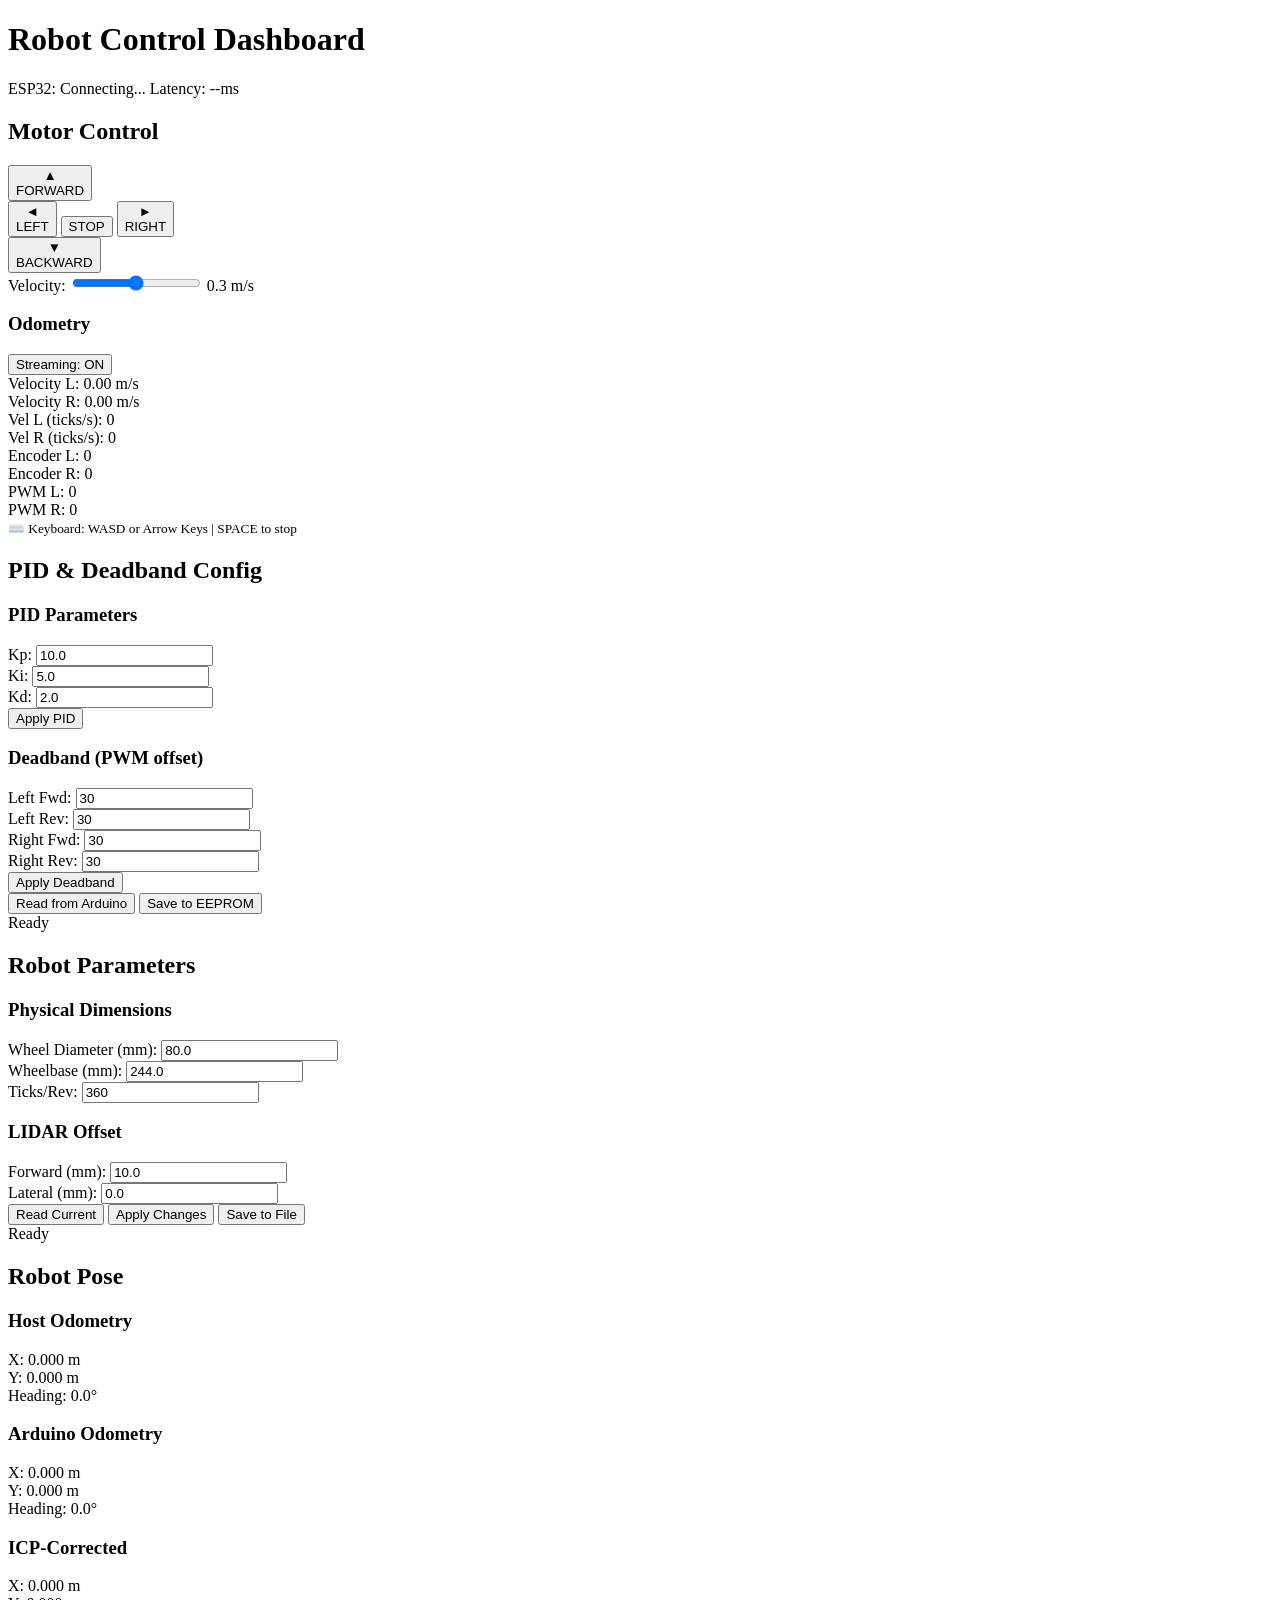
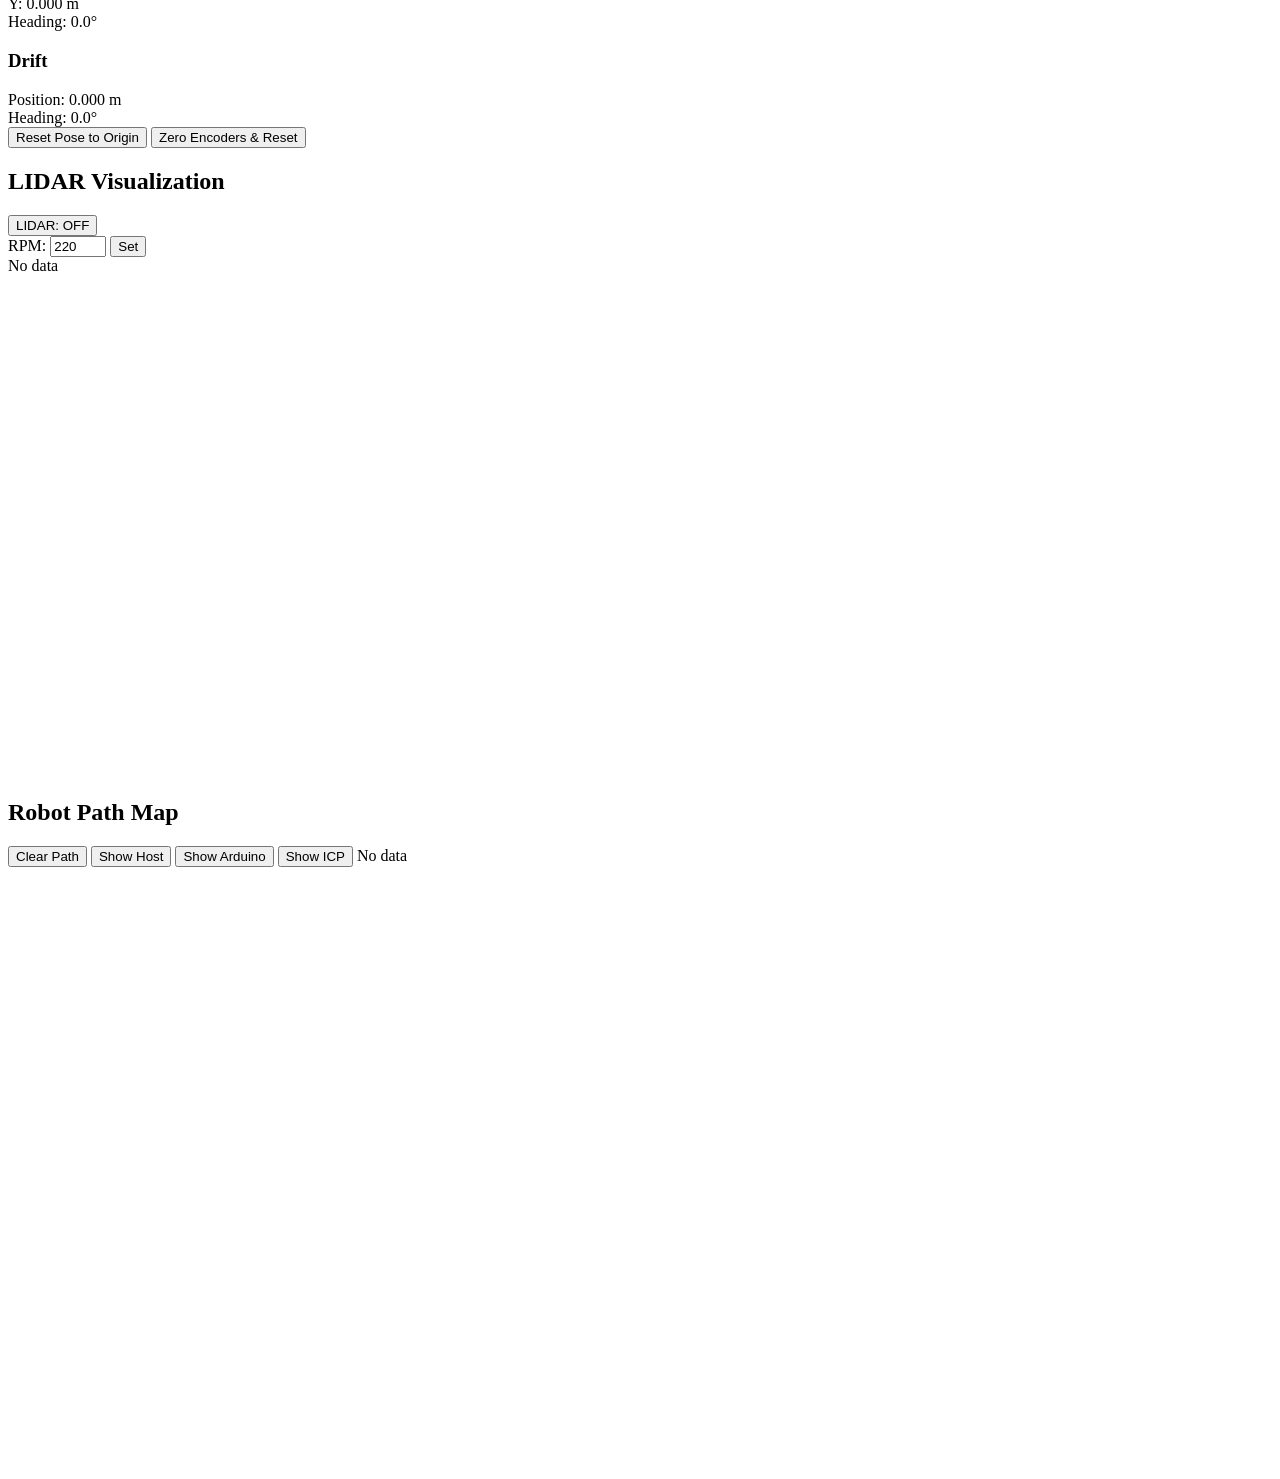
==== robot-ui/static/index.html @ 20941f1e "WIP: Encoder calibration and odometry fixes - Updated wheel diameter to 82.5mm (measured) - Updated " ====
<!DOCTYPE html>
<html lang="en">
<head>
    <meta charset="UTF-8">
    <meta name="viewport" content="width=device-width, initial-scale=1.0">
    <title>Robot Control Dashboard</title>
    <link rel="stylesheet" href="/css/style.css">
    <script src="https://cdn.socket.io/4.5.4/socket.io.min.js"></script>
</head>
<body>
    <!-- Status Bar -->
    <header class="status-bar">
        <h1>Robot Control Dashboard</h1>
        <div class="status-info">
            <span id="esp32-status" class="status-offline">ESP32: Connecting...</span>
            <span id="latency">Latency: --ms</span>
        </div>
    </header>

    <!-- Main Content -->
    <main class="dashboard">
        <!-- Motor Control Panel -->
        <section class="panel control-panel">
            <h2>Motor Control</h2>

            <!-- Directional Controls -->
            <div class="direction-controls">
                <button class="btn-direction btn-forward" data-direction="forward" title="W or ↑">
                    ▲<br><span>FORWARD</span>
                </button>
                <div class="btn-row">
                    <button class="btn-direction btn-left" data-direction="left" title="A or ←">
                        ◄<br><span>LEFT</span>
                    </button>
                    <button class="btn-stop" id="btn-stop" title="SPACE">
                        STOP
                    </button>
                    <button class="btn-direction btn-right" data-direction="right" title="D or →">
                        ►<br><span>RIGHT</span>
                    </button>
                </div>
                <button class="btn-direction btn-backward" data-direction="backward" title="S or ↓">
                    ▼<br><span>BACKWARD</span>
                </button>
            </div>

            <!-- Velocity Slider -->
            <div class="control-group">
                <label for="velocity-slider">Velocity:</label>
                <input type="range" id="velocity-slider" min="0.1" max="0.5" step="0.05" value="0.3">
                <span id="velocity-value" class="value-display">0.3 m/s</span>
            </div>

            <!-- Odometry Display -->
            <div class="odometry-display">
                <div class="odom-header">
                    <h3>Odometry</h3>
                    <button id="btn-toggle-stream" class="btn-stream" title="Toggle odometry streaming">
                        Streaming: ON
                    </button>
                </div>
                <div class="odom-grid">
                    <div class="odom-item">
                        <span class="label">Velocity L:</span>
                        <span id="vel-left" class="value">0.00 m/s</span>
                    </div>
                    <div class="odom-item">
                        <span class="label">Velocity R:</span>
                        <span id="vel-right" class="value">0.00 m/s</span>
                    </div>
                    <div class="odom-item">
                        <span class="label">Vel L (ticks/s):</span>
                        <span id="vel-left-ticks" class="value">0</span>
                    </div>
                    <div class="odom-item">
                        <span class="label">Vel R (ticks/s):</span>
                        <span id="vel-right-ticks" class="value">0</span>
                    </div>
                    <div class="odom-item">
                        <span class="label">Encoder L:</span>
                        <span id="enc-left" class="value">0</span>
                    </div>
                    <div class="odom-item">
                        <span class="label">Encoder R:</span>
                        <span id="enc-right" class="value">0</span>
                    </div>
                    <div class="odom-item">
                        <span class="label">PWM L:</span>
                        <span id="pwm-left" class="value">0</span>
                    </div>
                    <div class="odom-item">
                        <span class="label">PWM R:</span>
                        <span id="pwm-right" class="value">0</span>
                    </div>
                </div>
            </div>

            <!-- Keyboard Hint -->
            <div class="keyboard-hint">
                <small>⌨️ Keyboard: WASD or Arrow Keys | SPACE to stop</small>
            </div>
        </section>

        <!-- PID & Deadband Configuration Panel -->
        <section class="panel config-panel">
            <h2>PID & Deadband Config</h2>

            <div class="config-section">
                <h3>PID Parameters</h3>
                <div class="config-grid">
                    <div class="config-item">
                        <label for="pid-kp">Kp:</label>
                        <input type="number" id="pid-kp" step="0.1" value="10.0">
                    </div>
                    <div class="config-item">
                        <label for="pid-ki">Ki:</label>
                        <input type="number" id="pid-ki" step="0.1" value="5.0">
                    </div>
                    <div class="config-item">
                        <label for="pid-kd">Kd:</label>
                        <input type="number" id="pid-kd" step="0.1" value="2.0">
                    </div>
                </div>
                <button id="btn-apply-pid" class="btn-config">Apply PID</button>
            </div>

            <div class="config-section">
                <h3>Deadband (PWM offset)</h3>
                <div class="config-grid">
                    <div class="config-item">
                        <label for="db-left-fwd">Left Fwd:</label>
                        <input type="number" id="db-left-fwd" step="1" value="30">
                    </div>
                    <div class="config-item">
                        <label for="db-left-rev">Left Rev:</label>
                        <input type="number" id="db-left-rev" step="1" value="30">
                    </div>
                    <div class="config-item">
                        <label for="db-right-fwd">Right Fwd:</label>
                        <input type="number" id="db-right-fwd" step="1" value="30">
                    </div>
                    <div class="config-item">
                        <label for="db-right-rev">Right Rev:</label>
                        <input type="number" id="db-right-rev" step="1" value="30">
                    </div>
                </div>
                <button id="btn-apply-deadband" class="btn-config">Apply Deadband</button>
            </div>

            <div class="config-actions">
                <button id="btn-read-config" class="btn-primary">Read from Arduino</button>
                <button id="btn-save-config" class="btn-save">Save to EEPROM</button>
            </div>

            <div id="config-status" class="config-status">Ready</div>
        </section>

        <!-- Robot Parameters Panel -->
        <section class="panel robot-params-panel">
            <h2>Robot Parameters</h2>

            <div class="config-section">
                <h3>Physical Dimensions</h3>
                <div class="config-grid">
                    <div class="config-item">
                        <label for="param-wheel-dia">Wheel Diameter (mm):</label>
                        <input type="number" id="param-wheel-dia" step="0.1" value="80.0">
                    </div>
                    <div class="config-item">
                        <label for="param-wheelbase">Wheelbase (mm):</label>
                        <input type="number" id="param-wheelbase" step="0.1" value="244.0">
                    </div>
                    <div class="config-item">
                        <label for="param-ticks-per-rev">Ticks/Rev:</label>
                        <input type="number" id="param-ticks-per-rev" step="1" value="360">
                    </div>
                </div>
            </div>

            <div class="config-section">
                <h3>LIDAR Offset</h3>
                <div class="config-grid">
                    <div class="config-item">
                        <label for="param-lidar-x">Forward (mm):</label>
                        <input type="number" id="param-lidar-x" step="0.1" value="10.0">
                    </div>
                    <div class="config-item">
                        <label for="param-lidar-y">Lateral (mm):</label>
                        <input type="number" id="param-lidar-y" step="0.1" value="0.0">
                    </div>
                </div>
            </div>

            <div class="config-actions">
                <button id="btn-get-robot-params" class="btn-primary">Read Current</button>
                <button id="btn-apply-robot-params" class="btn-config">Apply Changes</button>
                <button id="btn-save-robot-params" class="btn-save">Save to File</button>
            </div>

            <div id="robot-params-status" class="config-status">Ready</div>
        </section>

        <!-- Robot Pose Display Panel -->
        <section class="panel pose-panel">
            <h2>Robot Pose</h2>

            <div class="pose-display">
                <div class="pose-section">
                    <h3 class="pose-label-dead-reckoning">Host Odometry</h3>
                    <div class="pose-grid">
                        <div class="pose-item">
                            <span class="label">X:</span>
                            <span id="pose-dr-x" class="value pose-value-dead-reckoning">0.000 m</span>
                        </div>
                        <div class="pose-item">
                            <span class="label">Y:</span>
                            <span id="pose-dr-y" class="value pose-value-dead-reckoning">0.000 m</span>
                        </div>
                        <div class="pose-item">
                            <span class="label">Heading:</span>
                            <span id="pose-dr-theta" class="value pose-value-dead-reckoning">0.0°</span>
                        </div>
                    </div>
                </div>

                <div class="pose-section">
                    <h3 class="pose-label-arduino">Arduino Odometry</h3>
                    <div class="pose-grid">
                        <div class="pose-item">
                            <span class="label">X:</span>
                            <span id="pose-ard-x" class="value pose-value-arduino">0.000 m</span>
                        </div>
                        <div class="pose-item">
                            <span class="label">Y:</span>
                            <span id="pose-ard-y" class="value pose-value-arduino">0.000 m</span>
                        </div>
                        <div class="pose-item">
                            <span class="label">Heading:</span>
                            <span id="pose-ard-theta" class="value pose-value-arduino">0.0°</span>
                        </div>
                    </div>
                </div>

                <div class="pose-section">
                    <h3 class="pose-label-icp">ICP-Corrected</h3>
                    <div class="pose-grid">
                        <div class="pose-item">
                            <span class="label">X:</span>
                            <span id="pose-icp-x" class="value pose-value-icp">0.000 m</span>
                        </div>
                        <div class="pose-item">
                            <span class="label">Y:</span>
                            <span id="pose-icp-y" class="value pose-value-icp">0.000 m</span>
                        </div>
                        <div class="pose-item">
                            <span class="label">Heading:</span>
                            <span id="pose-icp-theta" class="value pose-value-icp">0.0°</span>
                        </div>
                    </div>
                </div>

                <div class="pose-section">
                    <h3>Drift</h3>
                    <div class="pose-grid">
                        <div class="pose-item">
                            <span class="label">Position:</span>
                            <span id="pose-drift-pos" class="value">0.000 m</span>
                        </div>
                        <div class="pose-item">
                            <span class="label">Heading:</span>
                            <span id="pose-drift-theta" class="value">0.0°</span>
                        </div>
                    </div>
                </div>
            </div>

            <button id="btn-reset-pose" class="btn-reset-pose">Reset Pose to Origin</button>
            <button id="btn-zero-encoders" class="btn-zero-encoders">Zero Encoders & Reset</button>
        </section>

        <!-- LIDAR Visualization Panel -->
        <section class="panel lidar-panel">
            <h2>LIDAR Visualization</h2>

            <!-- LIDAR Controls -->
            <div class="lidar-controls">
                <button id="btn-lidar-enable" class="btn-lidar" title="Enable/Disable LIDAR motor">
                    LIDAR: OFF
                </button>
                <div class="control-group inline">
                    <label for="lidar-rpm">RPM:</label>
                    <input type="number" id="lidar-rpm" min="200" max="300" step="10" value="220">
                    <button id="btn-set-rpm" class="btn-secondary">Set</button>
                </div>
                <div class="lidar-stats">
                    <span id="lidar-status" class="status-text">No data</span>
                </div>
            </div>

            <!-- Polar Plot Canvas -->
            <div class="polar-plot-container">
                <canvas id="lidar-canvas" width="500" height="500"></canvas>
            </div>
        </section>

        <!-- Map Canvas Panel -->
        <section class="panel map-panel">
            <h2>Robot Path Map</h2>

            <div class="map-controls">
                <button id="btn-clear-path" class="btn-secondary">Clear Path</button>
                <button id="btn-toggle-odom" class="btn-toggle btn-toggle-active">Show Host</button>
                <button id="btn-toggle-arduino" class="btn-toggle btn-toggle-active">Show Arduino</button>
                <button id="btn-toggle-icp" class="btn-toggle btn-toggle-active">Show ICP</button>
                <span id="map-status" class="status-text">No data</span>
            </div>

            <!-- Map Canvas -->
            <div class="map-canvas-container">
                <canvas id="map-canvas" width="600" height="600"></canvas>
            </div>
        </section>
    </main>

    <!-- Load JavaScript -->
    <script src="/js/app.js"></script>
    <script src="/js/lidar.js"></script>
    <script src="/js/map.js"></script>
</body>
</html>
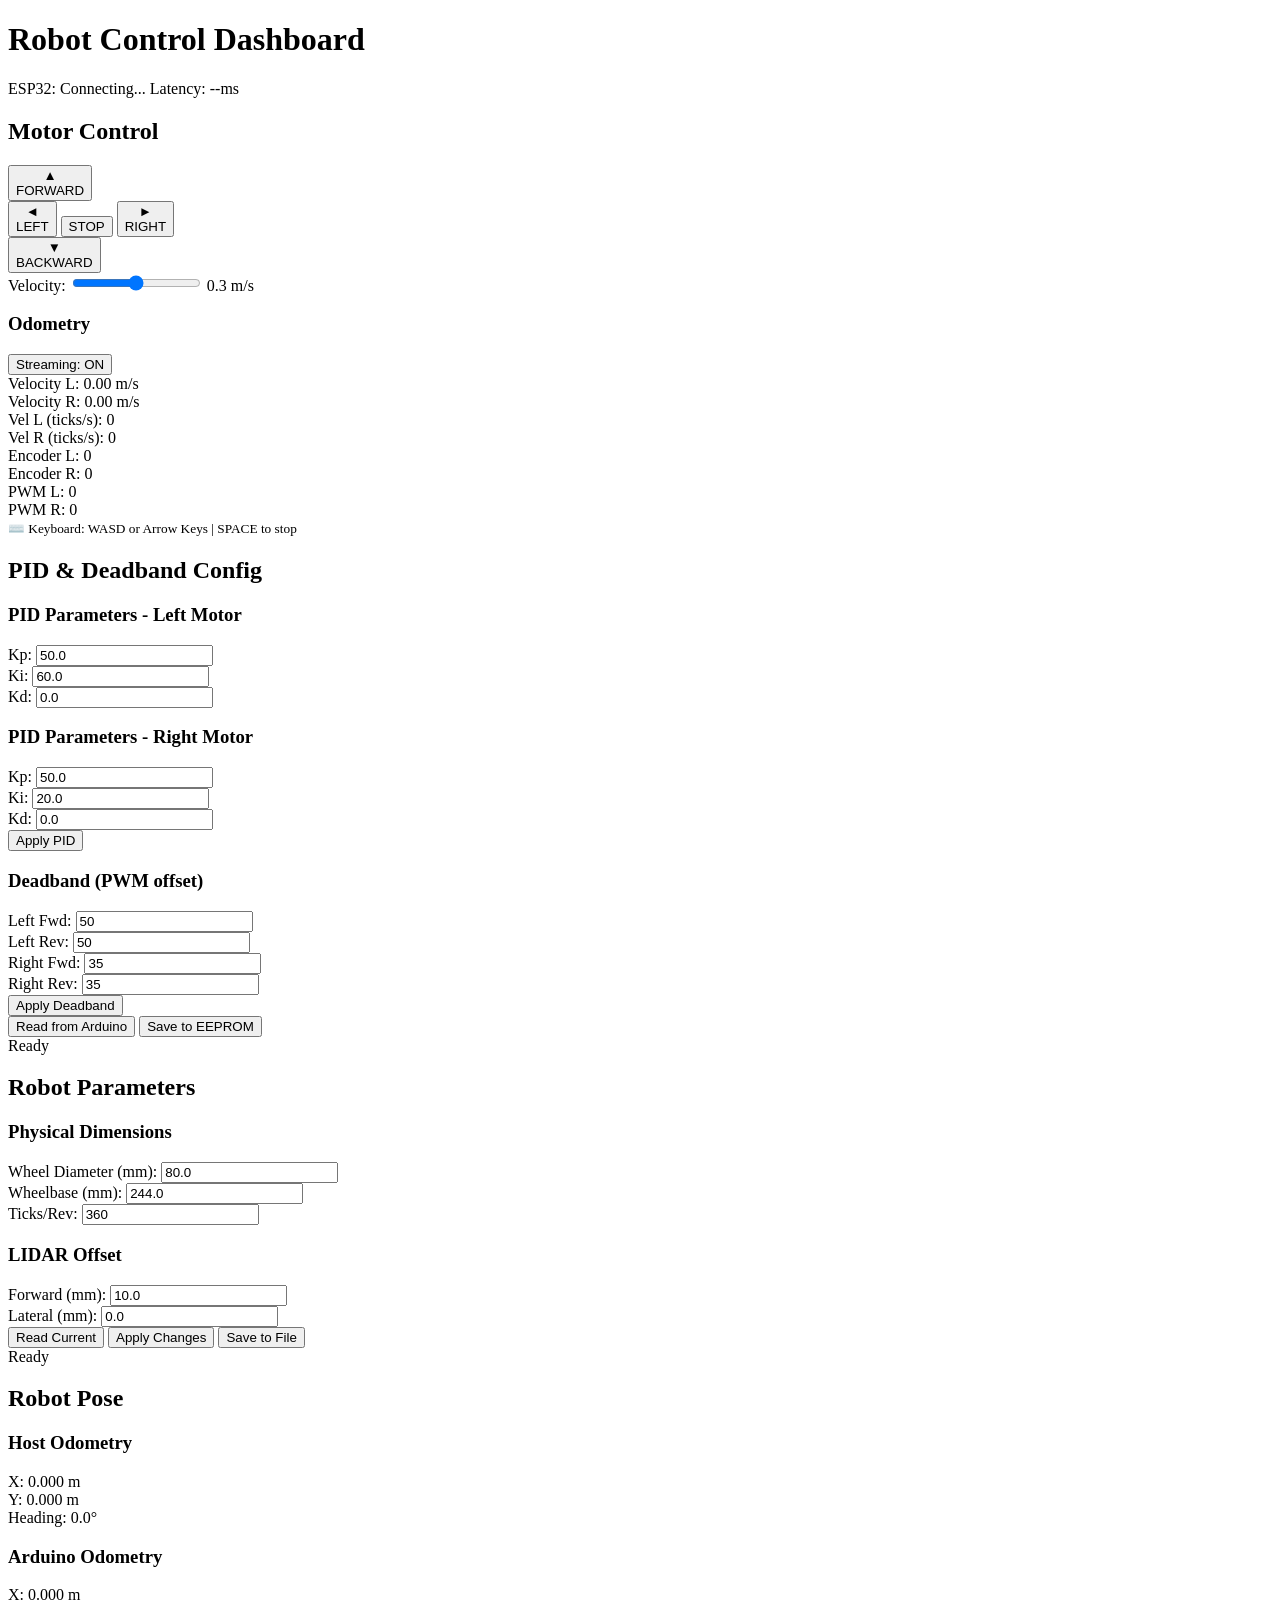
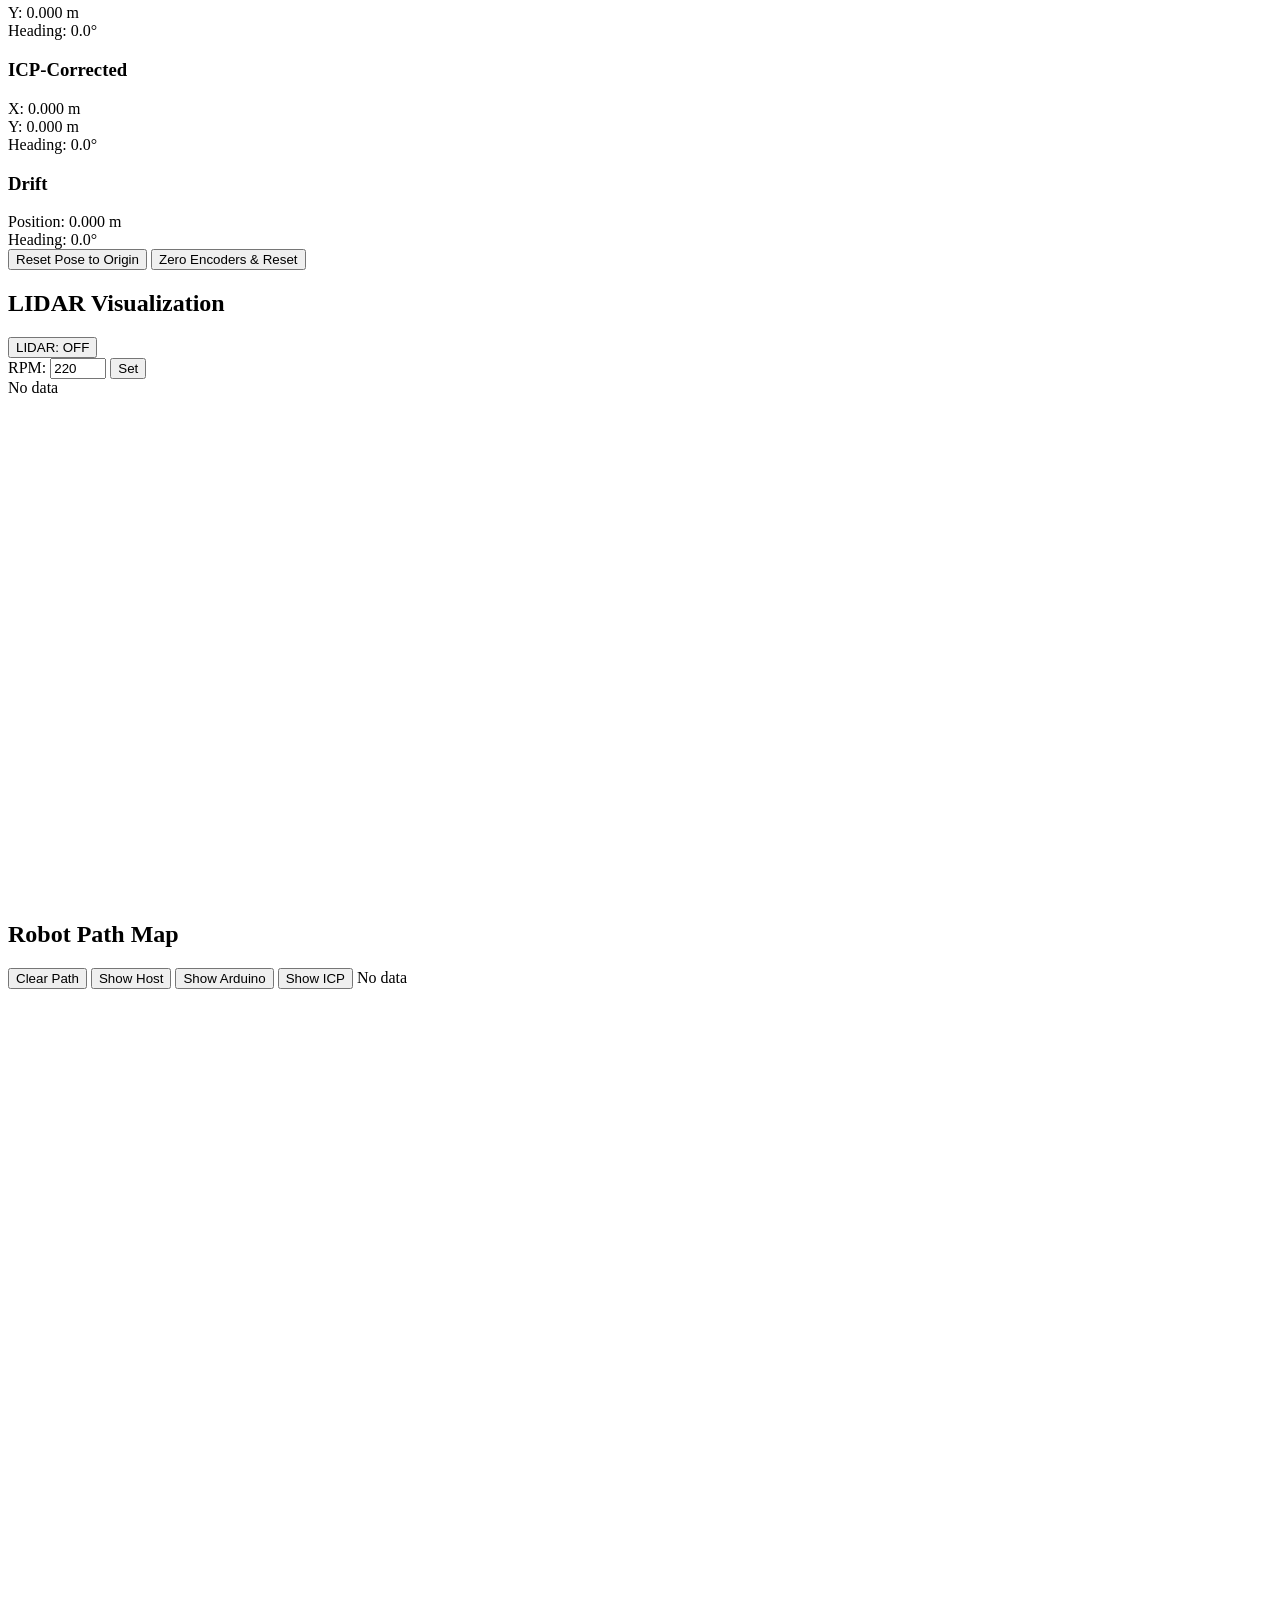
==== commit 412bebb4: "Add per-motor PID configuration with EEPROM persistence This update allows separate PID tuning for l" ====
--- a/robot-ui/static/index.html
+++ b/robot-ui/static/index.html
@@ -106,19 +106,37 @@
             <h2>PID & Deadband Config</h2>
 
             <div class="config-section">
-                <h3>PID Parameters</h3>
-                <div class="config-grid">
-                    <div class="config-item">
-                        <label for="pid-kp">Kp:</label>
-                        <input type="number" id="pid-kp" step="0.1" value="10.0">
-                    </div>
-                    <div class="config-item">
-                        <label for="pid-ki">Ki:</label>
-                        <input type="number" id="pid-ki" step="0.1" value="5.0">
-                    </div>
-                    <div class="config-item">
-                        <label for="pid-kd">Kd:</label>
-                        <input type="number" id="pid-kd" step="0.1" value="2.0">
+                <h3>PID Parameters - Left Motor</h3>
+                <div class="config-grid">
+                    <div class="config-item">
+                        <label for="pid-left-kp">Kp:</label>
+                        <input type="number" id="pid-left-kp" step="0.1" value="50.0">
+                    </div>
+                    <div class="config-item">
+                        <label for="pid-left-ki">Ki:</label>
+                        <input type="number" id="pid-left-ki" step="0.1" value="60.0">
+                    </div>
+                    <div class="config-item">
+                        <label for="pid-left-kd">Kd:</label>
+                        <input type="number" id="pid-left-kd" step="0.1" value="0.0">
+                    </div>
+                </div>
+            </div>
+
+            <div class="config-section">
+                <h3>PID Parameters - Right Motor</h3>
+                <div class="config-grid">
+                    <div class="config-item">
+                        <label for="pid-right-kp">Kp:</label>
+                        <input type="number" id="pid-right-kp" step="0.1" value="50.0">
+                    </div>
+                    <div class="config-item">
+                        <label for="pid-right-ki">Ki:</label>
+                        <input type="number" id="pid-right-ki" step="0.1" value="20.0">
+                    </div>
+                    <div class="config-item">
+                        <label for="pid-right-kd">Kd:</label>
+                        <input type="number" id="pid-right-kd" step="0.1" value="0.0">
                     </div>
                 </div>
                 <button id="btn-apply-pid" class="btn-config">Apply PID</button>
@@ -129,19 +147,19 @@
                 <div class="config-grid">
                     <div class="config-item">
                         <label for="db-left-fwd">Left Fwd:</label>
-                        <input type="number" id="db-left-fwd" step="1" value="30">
+                        <input type="number" id="db-left-fwd" step="1" value="50">
                     </div>
                     <div class="config-item">
                         <label for="db-left-rev">Left Rev:</label>
-                        <input type="number" id="db-left-rev" step="1" value="30">
+                        <input type="number" id="db-left-rev" step="1" value="50">
                     </div>
                     <div class="config-item">
                         <label for="db-right-fwd">Right Fwd:</label>
-                        <input type="number" id="db-right-fwd" step="1" value="30">
+                        <input type="number" id="db-right-fwd" step="1" value="35">
                     </div>
                     <div class="config-item">
                         <label for="db-right-rev">Right Rev:</label>
-                        <input type="number" id="db-right-rev" step="1" value="30">
+                        <input type="number" id="db-right-rev" step="1" value="35">
                     </div>
                 </div>
                 <button id="btn-apply-deadband" class="btn-config">Apply Deadband</button>
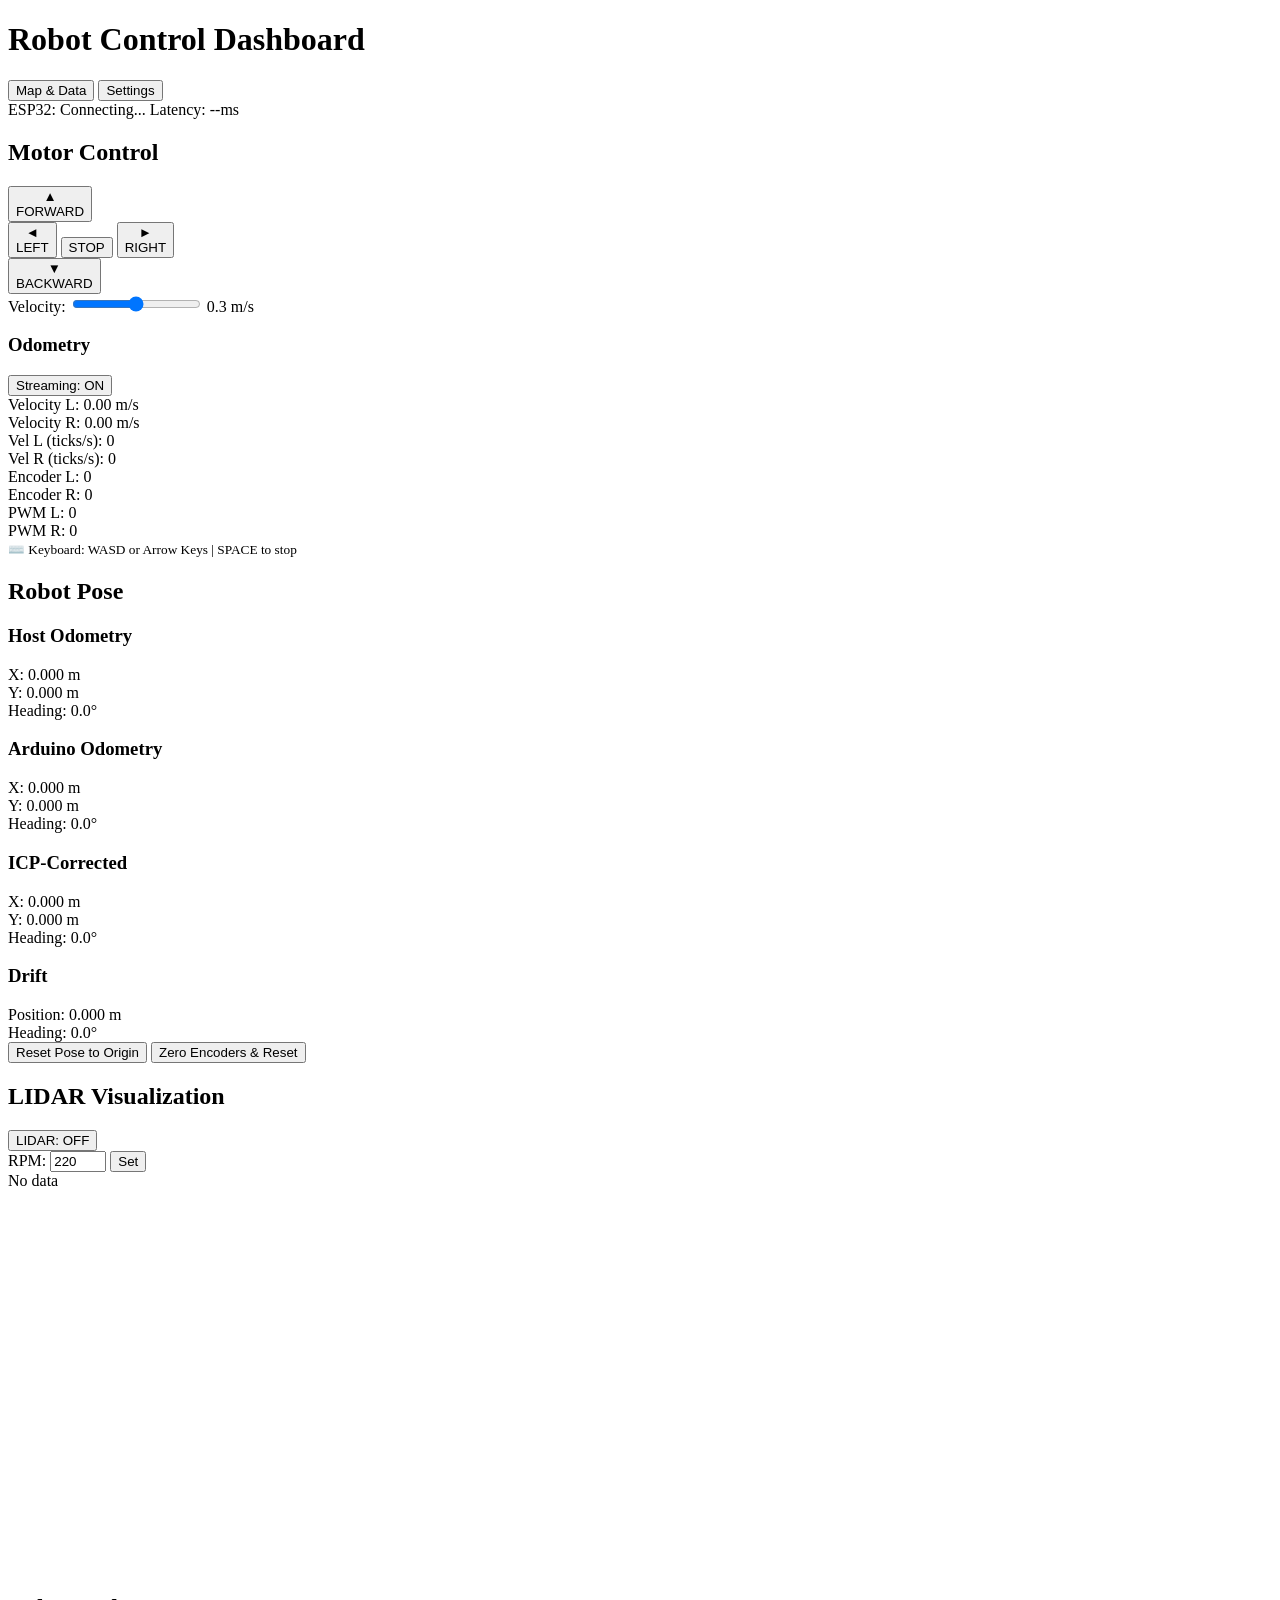
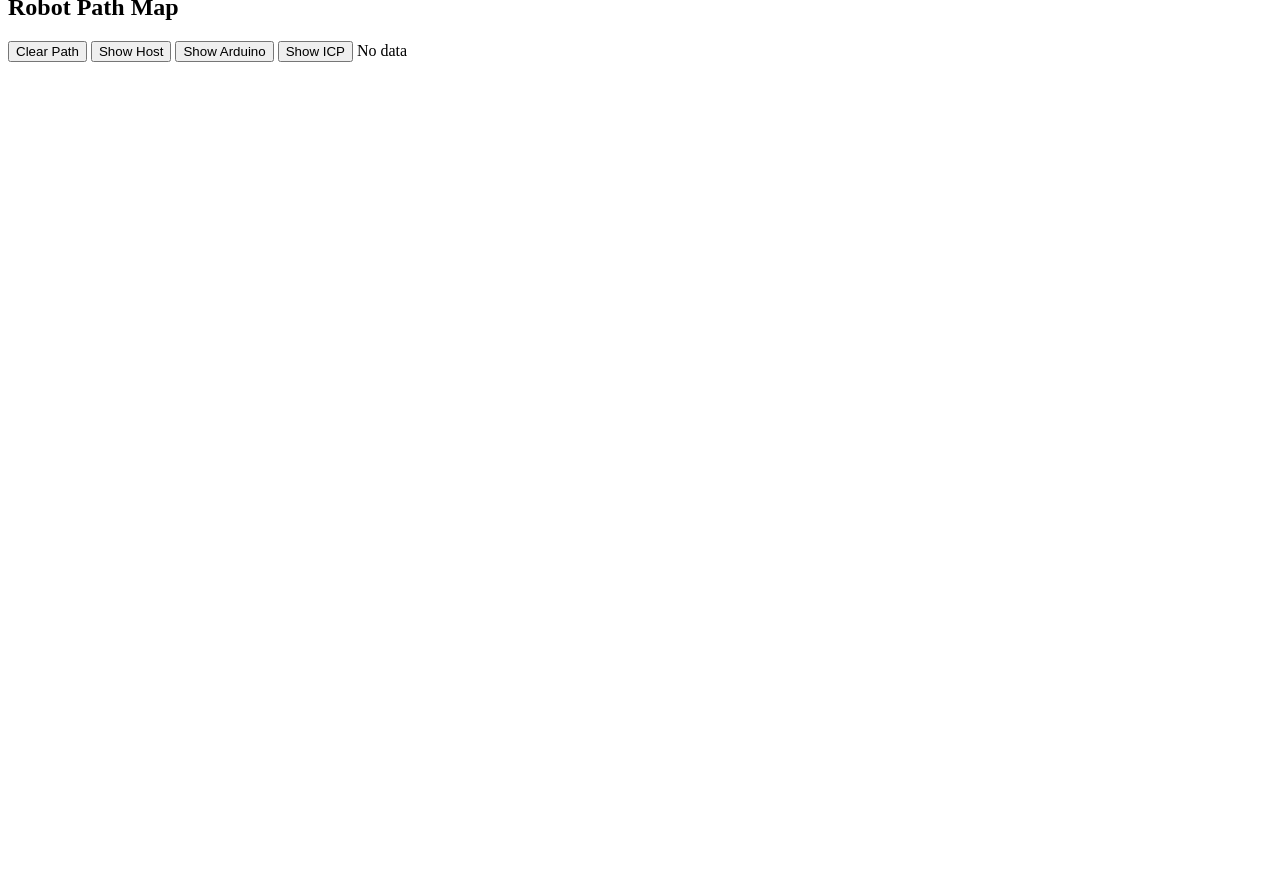
==== commit b6f7954a: "Fix critical odometry precision bugs in Arduino and host Root cause analysis identified two major is" ====
--- a/robot-ui/static/index.html
+++ b/robot-ui/static/index.html
@@ -11,14 +11,18 @@
     <!-- Status Bar -->
     <header class="status-bar">
         <h1>Robot Control Dashboard</h1>
+        <div class="tab-buttons">
+            <button class="tab-btn tab-btn-active" data-tab="map-data">Map & Data</button>
+            <button class="tab-btn" data-tab="settings">Settings</button>
+        </div>
         <div class="status-info">
             <span id="esp32-status" class="status-offline">ESP32: Connecting...</span>
             <span id="latency">Latency: --ms</span>
         </div>
     </header>
 
-    <!-- Main Content -->
-    <main class="dashboard">
+    <!-- Main Content - Map & Data Tab -->
+    <main class="dashboard tab-content" id="tab-map-data">
         <!-- Motor Control Panel -->
         <section class="panel control-panel">
             <h2>Motor Control</h2>
@@ -101,123 +105,6 @@
             </div>
         </section>
 
-        <!-- PID & Deadband Configuration Panel -->
-        <section class="panel config-panel">
-            <h2>PID & Deadband Config</h2>
-
-            <div class="config-section">
-                <h3>PID Parameters - Left Motor</h3>
-                <div class="config-grid">
-                    <div class="config-item">
-                        <label for="pid-left-kp">Kp:</label>
-                        <input type="number" id="pid-left-kp" step="0.1" value="50.0">
-                    </div>
-                    <div class="config-item">
-                        <label for="pid-left-ki">Ki:</label>
-                        <input type="number" id="pid-left-ki" step="0.1" value="60.0">
-                    </div>
-                    <div class="config-item">
-                        <label for="pid-left-kd">Kd:</label>
-                        <input type="number" id="pid-left-kd" step="0.1" value="0.0">
-                    </div>
-                </div>
-            </div>
-
-            <div class="config-section">
-                <h3>PID Parameters - Right Motor</h3>
-                <div class="config-grid">
-                    <div class="config-item">
-                        <label for="pid-right-kp">Kp:</label>
-                        <input type="number" id="pid-right-kp" step="0.1" value="50.0">
-                    </div>
-                    <div class="config-item">
-                        <label for="pid-right-ki">Ki:</label>
-                        <input type="number" id="pid-right-ki" step="0.1" value="20.0">
-                    </div>
-                    <div class="config-item">
-                        <label for="pid-right-kd">Kd:</label>
-                        <input type="number" id="pid-right-kd" step="0.1" value="0.0">
-                    </div>
-                </div>
-                <button id="btn-apply-pid" class="btn-config">Apply PID</button>
-            </div>
-
-            <div class="config-section">
-                <h3>Deadband (PWM offset)</h3>
-                <div class="config-grid">
-                    <div class="config-item">
-                        <label for="db-left-fwd">Left Fwd:</label>
-                        <input type="number" id="db-left-fwd" step="1" value="50">
-                    </div>
-                    <div class="config-item">
-                        <label for="db-left-rev">Left Rev:</label>
-                        <input type="number" id="db-left-rev" step="1" value="50">
-                    </div>
-                    <div class="config-item">
-                        <label for="db-right-fwd">Right Fwd:</label>
-                        <input type="number" id="db-right-fwd" step="1" value="35">
-                    </div>
-                    <div class="config-item">
-                        <label for="db-right-rev">Right Rev:</label>
-                        <input type="number" id="db-right-rev" step="1" value="35">
-                    </div>
-                </div>
-                <button id="btn-apply-deadband" class="btn-config">Apply Deadband</button>
-            </div>
-
-            <div class="config-actions">
-                <button id="btn-read-config" class="btn-primary">Read from Arduino</button>
-                <button id="btn-save-config" class="btn-save">Save to EEPROM</button>
-            </div>
-
-            <div id="config-status" class="config-status">Ready</div>
-        </section>
-
-        <!-- Robot Parameters Panel -->
-        <section class="panel robot-params-panel">
-            <h2>Robot Parameters</h2>
-
-            <div class="config-section">
-                <h3>Physical Dimensions</h3>
-                <div class="config-grid">
-                    <div class="config-item">
-                        <label for="param-wheel-dia">Wheel Diameter (mm):</label>
-                        <input type="number" id="param-wheel-dia" step="0.1" value="80.0">
-                    </div>
-                    <div class="config-item">
-                        <label for="param-wheelbase">Wheelbase (mm):</label>
-                        <input type="number" id="param-wheelbase" step="0.1" value="244.0">
-                    </div>
-                    <div class="config-item">
-                        <label for="param-ticks-per-rev">Ticks/Rev:</label>
-                        <input type="number" id="param-ticks-per-rev" step="1" value="360">
-                    </div>
-                </div>
-            </div>
-
-            <div class="config-section">
-                <h3>LIDAR Offset</h3>
-                <div class="config-grid">
-                    <div class="config-item">
-                        <label for="param-lidar-x">Forward (mm):</label>
-                        <input type="number" id="param-lidar-x" step="0.1" value="10.0">
-                    </div>
-                    <div class="config-item">
-                        <label for="param-lidar-y">Lateral (mm):</label>
-                        <input type="number" id="param-lidar-y" step="0.1" value="0.0">
-                    </div>
-                </div>
-            </div>
-
-            <div class="config-actions">
-                <button id="btn-get-robot-params" class="btn-primary">Read Current</button>
-                <button id="btn-apply-robot-params" class="btn-config">Apply Changes</button>
-                <button id="btn-save-robot-params" class="btn-save">Save to File</button>
-            </div>
-
-            <div id="robot-params-status" class="config-status">Ready</div>
-        </section>
-
         <!-- Robot Pose Display Panel -->
         <section class="panel pose-panel">
             <h2>Robot Pose</h2>
@@ -317,7 +204,7 @@
 
             <!-- Polar Plot Canvas -->
             <div class="polar-plot-container">
-                <canvas id="lidar-canvas" width="500" height="500"></canvas>
+                <canvas id="lidar-canvas" width="380" height="380"></canvas>
             </div>
         </section>
 
@@ -335,8 +222,139 @@
 
             <!-- Map Canvas -->
             <div class="map-canvas-container">
-                <canvas id="map-canvas" width="600" height="600"></canvas>
-            </div>
+                <canvas id="map-canvas" width="800" height="800"></canvas>
+            </div>
+        </section>
+    </main>
+
+    <!-- Settings Tab -->
+    <main class="dashboard tab-content" id="tab-settings" style="display: none;">
+        <!-- PID & Deadband Configuration Panel -->
+        <section class="panel config-panel">
+            <h2>PID & Deadband Config</h2>
+
+            <div class="config-section">
+                <h3>PID Parameters - Left Motor</h3>
+                <div class="config-grid">
+                    <div class="config-item">
+                        <label for="pid-left-kp">Kp:</label>
+                        <input type="number" id="pid-left-kp" step="0.1" value="50.0">
+                    </div>
+                    <div class="config-item">
+                        <label for="pid-left-ki">Ki:</label>
+                        <input type="number" id="pid-left-ki" step="0.1" value="60.0">
+                    </div>
+                    <div class="config-item">
+                        <label for="pid-left-kd">Kd:</label>
+                        <input type="number" id="pid-left-kd" step="0.1" value="0.0">
+                    </div>
+                </div>
+            </div>
+
+            <div class="config-section">
+                <h3>PID Parameters - Right Motor</h3>
+                <div class="config-grid">
+                    <div class="config-item">
+                        <label for="pid-right-kp">Kp:</label>
+                        <input type="number" id="pid-right-kp" step="0.1" value="50.0">
+                    </div>
+                    <div class="config-item">
+                        <label for="pid-right-ki">Ki:</label>
+                        <input type="number" id="pid-right-ki" step="0.1" value="20.0">
+                    </div>
+                    <div class="config-item">
+                        <label for="pid-right-kd">Kd:</label>
+                        <input type="number" id="pid-right-kd" step="0.1" value="0.0">
+                    </div>
+                </div>
+                <button id="btn-apply-pid" class="btn-config">Apply PID</button>
+            </div>
+
+            <div class="config-section">
+                <h3>Deadband (PWM offset)</h3>
+                <div class="config-grid">
+                    <div class="config-item">
+                        <label for="db-left-fwd">Left Fwd:</label>
+                        <input type="number" id="db-left-fwd" step="1" value="50">
+                    </div>
+                    <div class="config-item">
+                        <label for="db-left-rev">Left Rev:</label>
+                        <input type="number" id="db-left-rev" step="1" value="50">
+                    </div>
+                    <div class="config-item">
+                        <label for="db-right-fwd">Right Fwd:</label>
+                        <input type="number" id="db-right-fwd" step="1" value="35">
+                    </div>
+                    <div class="config-item">
+                        <label for="db-right-rev">Right Rev:</label>
+                        <input type="number" id="db-right-rev" step="1" value="35">
+                    </div>
+                </div>
+                <button id="btn-apply-deadband" class="btn-config">Apply Deadband</button>
+            </div>
+
+            <div class="config-section">
+                <h3>Heading Hold / Angular Velocity Feedback</h3>
+                <div class="form-grid">
+                    <div class="form-group">
+                        <label for="heading-hold-kp">Kp Gain:</label>
+                        <input type="number" id="heading-hold-kp" step="0.1" value="15.0">
+                    </div>
+                </div>
+                <button id="btn-apply-heading-hold" class="btn-config">Apply Heading Hold Kp</button>
+            </div>
+
+            <div class="config-actions">
+                <button id="btn-read-config" class="btn-primary">Read from Arduino</button>
+                <button id="btn-save-config" class="btn-save">Save to EEPROM</button>
+            </div>
+
+            <div id="config-status" class="config-status">Ready</div>
+        </section>
+
+        <!-- Robot Parameters Panel -->
+        <section class="panel robot-params-panel">
+            <h2>Robot Parameters</h2>
+
+            <div class="config-section">
+                <h3>Physical Dimensions</h3>
+                <div class="config-grid">
+                    <div class="config-item">
+                        <label for="param-wheel-dia">Wheel Diameter (mm):</label>
+                        <input type="number" id="param-wheel-dia" step="0.1" value="80.0">
+                    </div>
+                    <div class="config-item">
+                        <label for="param-wheelbase">Wheelbase (mm):</label>
+                        <input type="number" id="param-wheelbase" step="0.1" value="244.0">
+                    </div>
+                    <div class="config-item">
+                        <label for="param-ticks-per-rev">Ticks/Rev:</label>
+                        <input type="number" id="param-ticks-per-rev" step="1" value="360">
+                    </div>
+                </div>
+            </div>
+
+            <div class="config-section">
+                <h3>LIDAR Offset</h3>
+                <div class="config-grid">
+                    <div class="config-item">
+                        <label for="param-lidar-x">Forward (mm):</label>
+                        <input type="number" id="param-lidar-x" step="0.1" value="10.0">
+                    </div>
+                    <div class="config-item">
+                        <label for="param-lidar-y">Lateral (mm):</label>
+                        <input type="number" id="param-lidar-y" step="0.1" value="0.0">
+                    </div>
+                </div>
+            </div>
+
+            <div class="config-actions">
+                <button id="btn-get-robot-params" class="btn-primary">Read Current</button>
+                <button id="btn-apply-robot-params" class="btn-config">Apply Changes</button>
+                <button id="btn-save-robot-params" class="btn-save">Save to File</button>
+            </div>
+
+            <div id="robot-params-status" class="config-status">Ready</div>
         </section>
     </main>
 
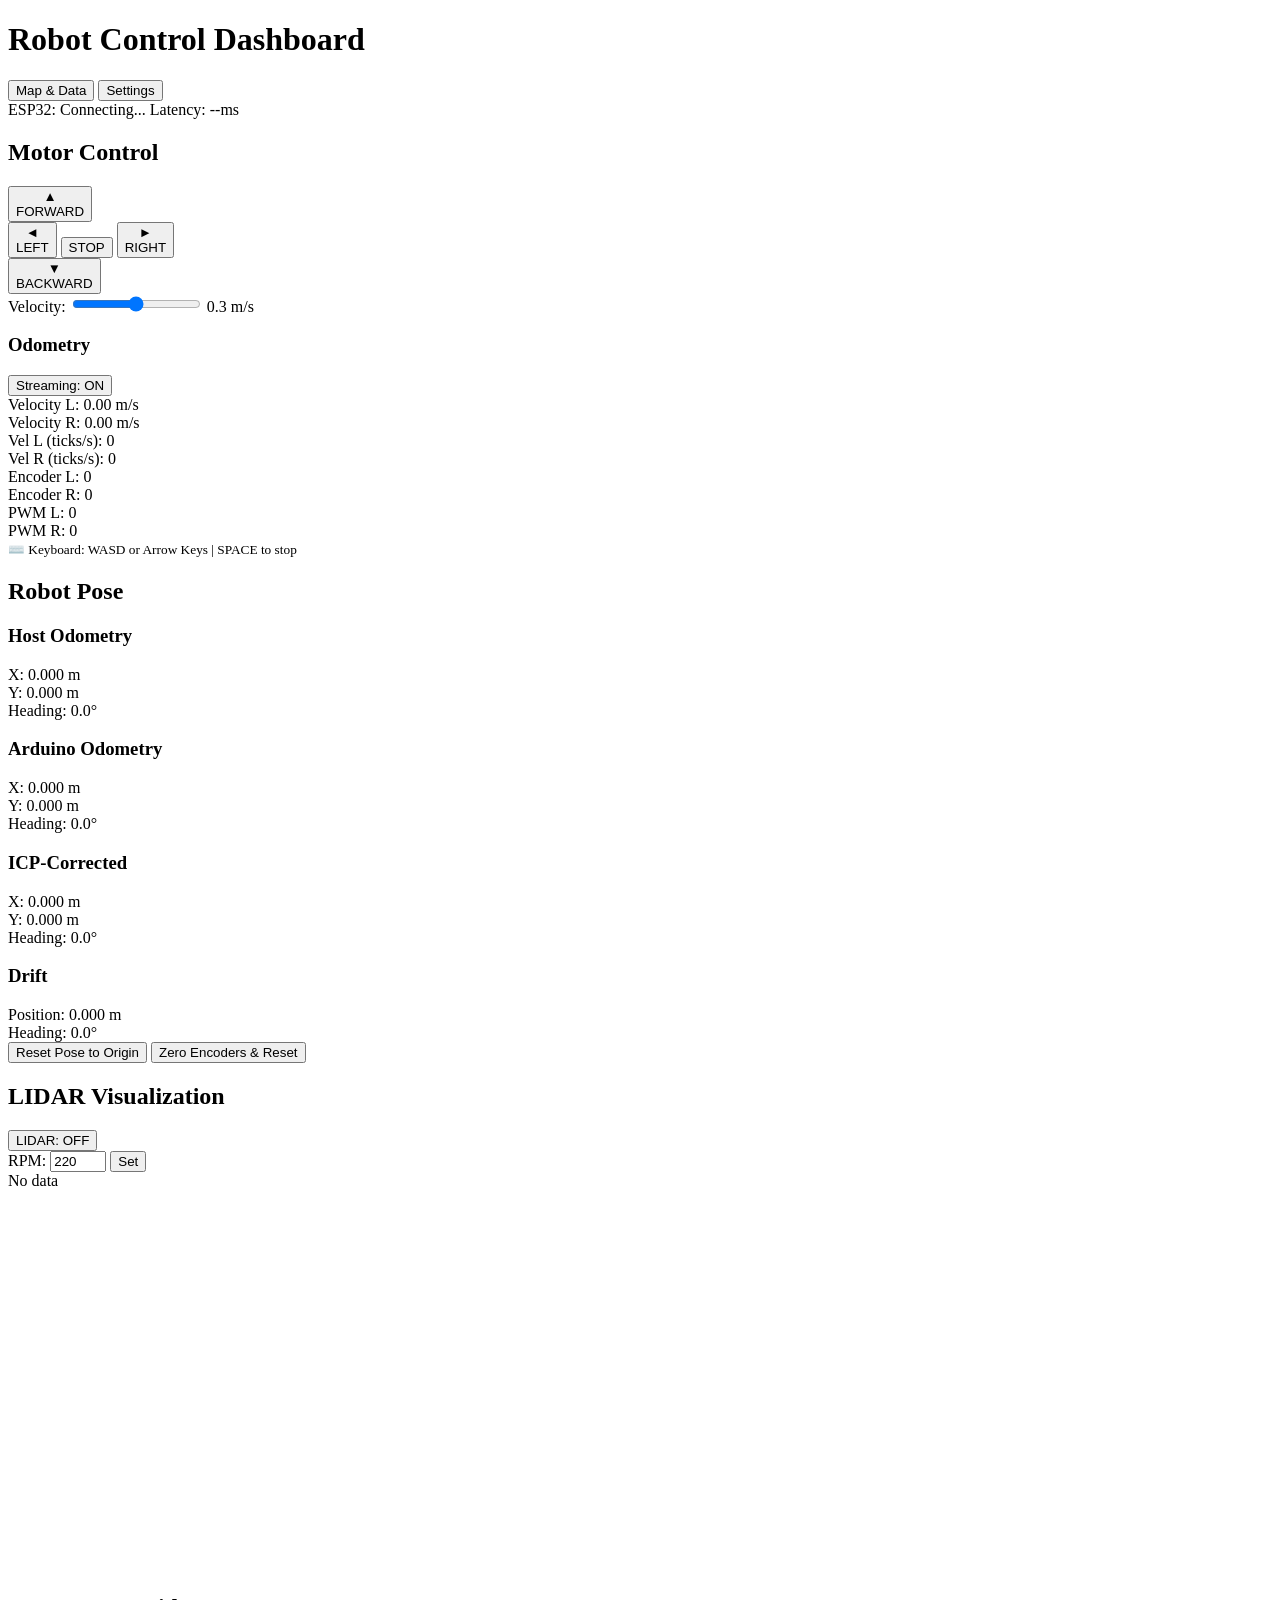
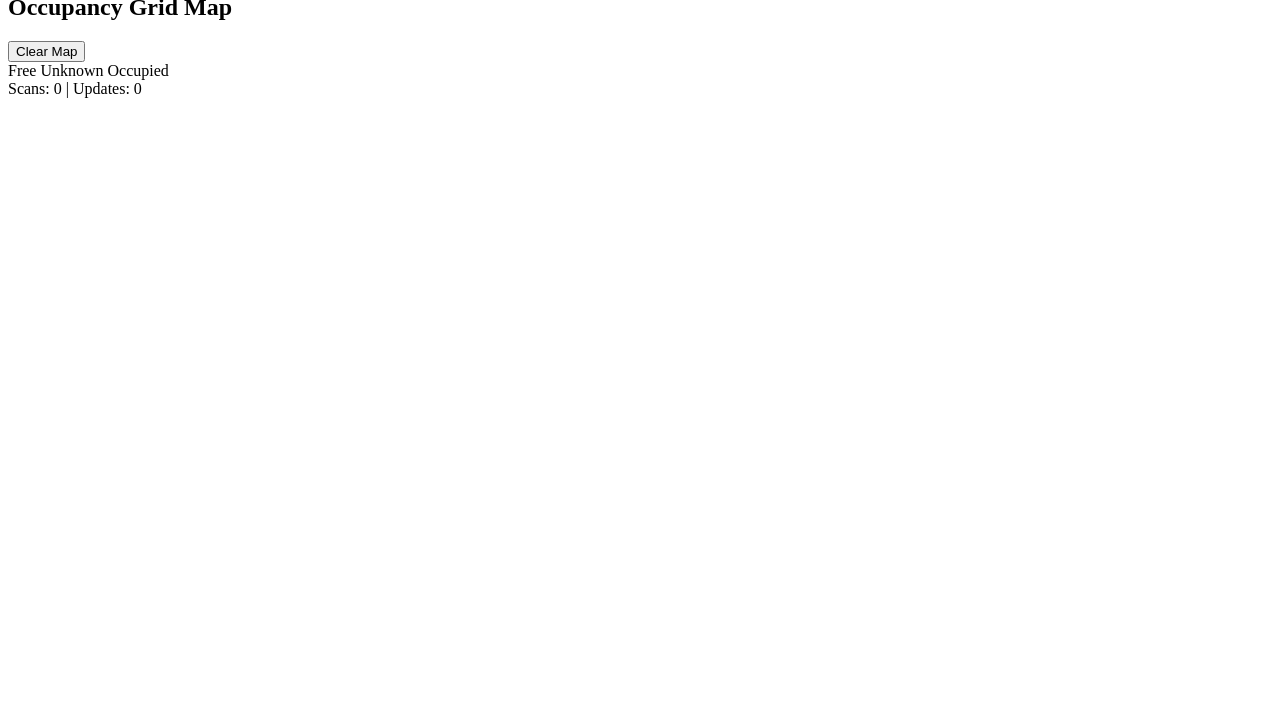
==== commit 44389556: "Implement Phase 5: Occupancy Grid Mapping - Frontend Add HTML5 canvas renderer and UI integration fo" ====
--- a/robot-ui/static/index.html
+++ b/robot-ui/static/index.html
@@ -210,19 +210,23 @@
 
         <!-- Map Canvas Panel -->
         <section class="panel map-panel">
-            <h2>Robot Path Map</h2>
+            <h2>Occupancy Grid Map</h2>
 
             <div class="map-controls">
-                <button id="btn-clear-path" class="btn-secondary">Clear Path</button>
-                <button id="btn-toggle-odom" class="btn-toggle btn-toggle-active">Show Host</button>
-                <button id="btn-toggle-arduino" class="btn-toggle btn-toggle-active">Show Arduino</button>
-                <button id="btn-toggle-icp" class="btn-toggle btn-toggle-active">Show ICP</button>
-                <span id="map-status" class="status-text">No data</span>
-            </div>
-
-            <!-- Map Canvas -->
+                <button id="btn-clear-map" class="btn-secondary">Clear Map</button>
+                <div class="map-legend">
+                    <span class="legend-item"><span class="legend-color legend-free"></span> Free</span>
+                    <span class="legend-item"><span class="legend-color legend-unknown"></span> Unknown</span>
+                    <span class="legend-item"><span class="legend-color legend-occupied"></span> Occupied</span>
+                </div>
+                <div class="map-stats">
+                    <span id="map-status" class="status-text">Scans: <span id="map-scans">0</span> | Updates: <span id="map-updates">0</span></span>
+                </div>
+            </div>
+
+            <!-- Occupancy Grid Canvas -->
             <div class="map-canvas-container">
-                <canvas id="map-canvas" width="800" height="800"></canvas>
+                <canvas id="map-canvas" width="600" height="600"></canvas>
             </div>
         </section>
     </main>
@@ -361,6 +365,7 @@
     <!-- Load JavaScript -->
     <script src="/js/app.js"></script>
     <script src="/js/lidar.js"></script>
+    <script src="/js/occupancy_map.js"></script>
     <script src="/js/map.js"></script>
 </body>
 </html>
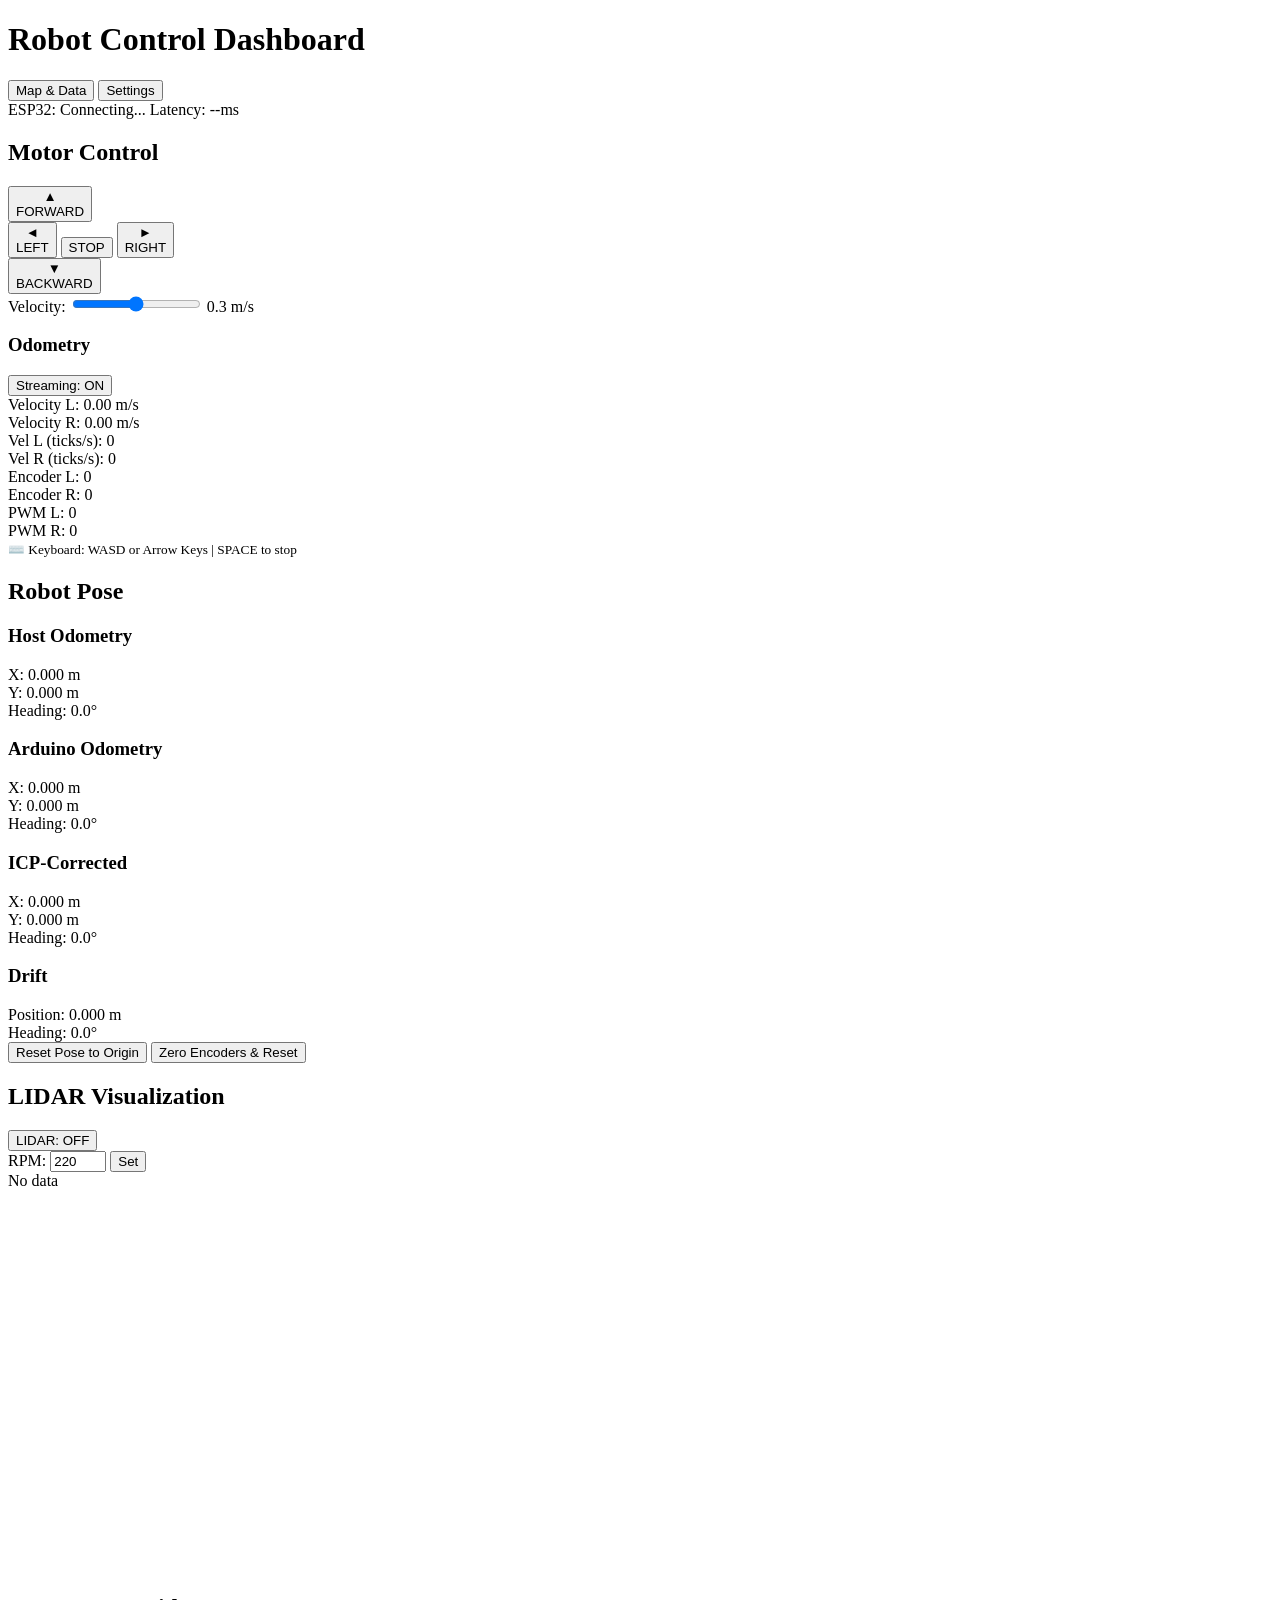
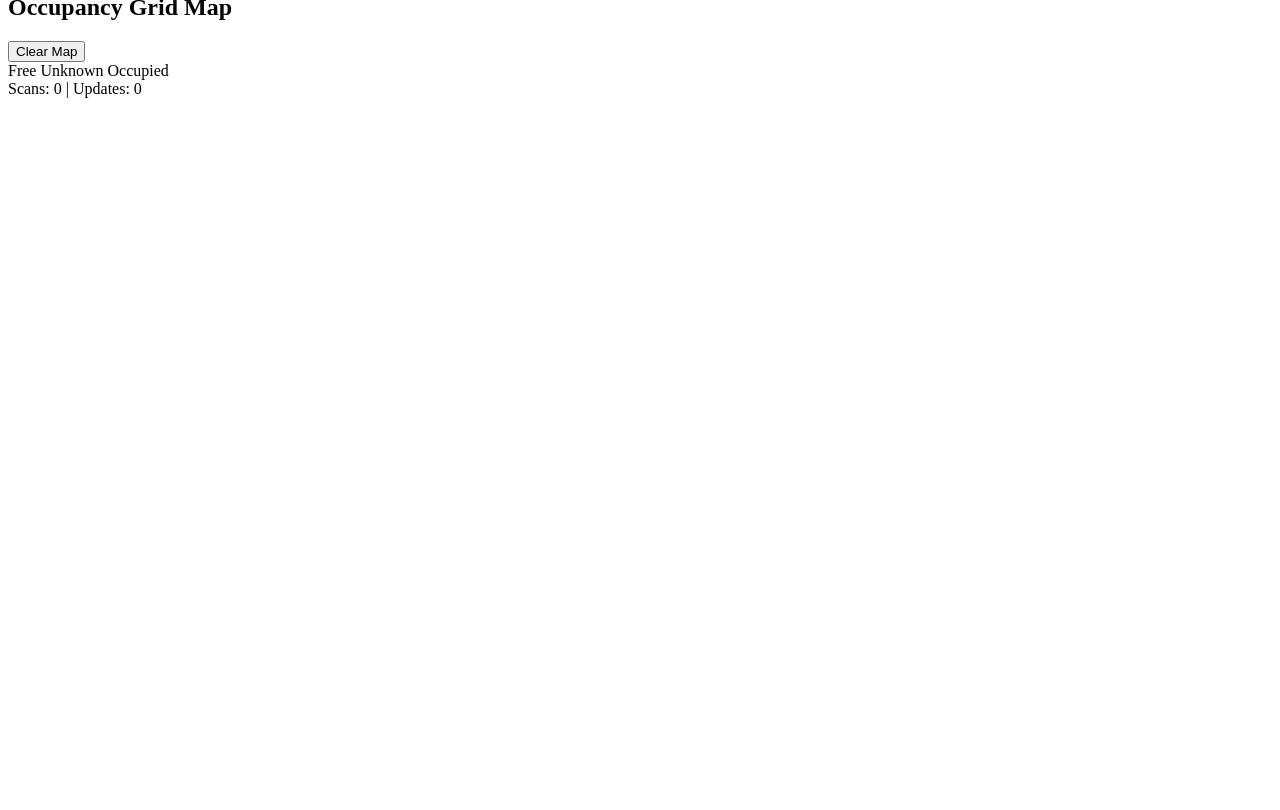
==== commit 076cc41b: "Increase occupancy grid map size to 7m×7m Update grid dimensions from 100×100 to 140×140 cells while" ====
--- a/robot-ui/static/index.html
+++ b/robot-ui/static/index.html
@@ -226,7 +226,7 @@
 
             <!-- Occupancy Grid Canvas -->
             <div class="map-canvas-container">
-                <canvas id="map-canvas" width="600" height="600"></canvas>
+                <canvas id="map-canvas" width="700" height="700"></canvas>
             </div>
         </section>
     </main>
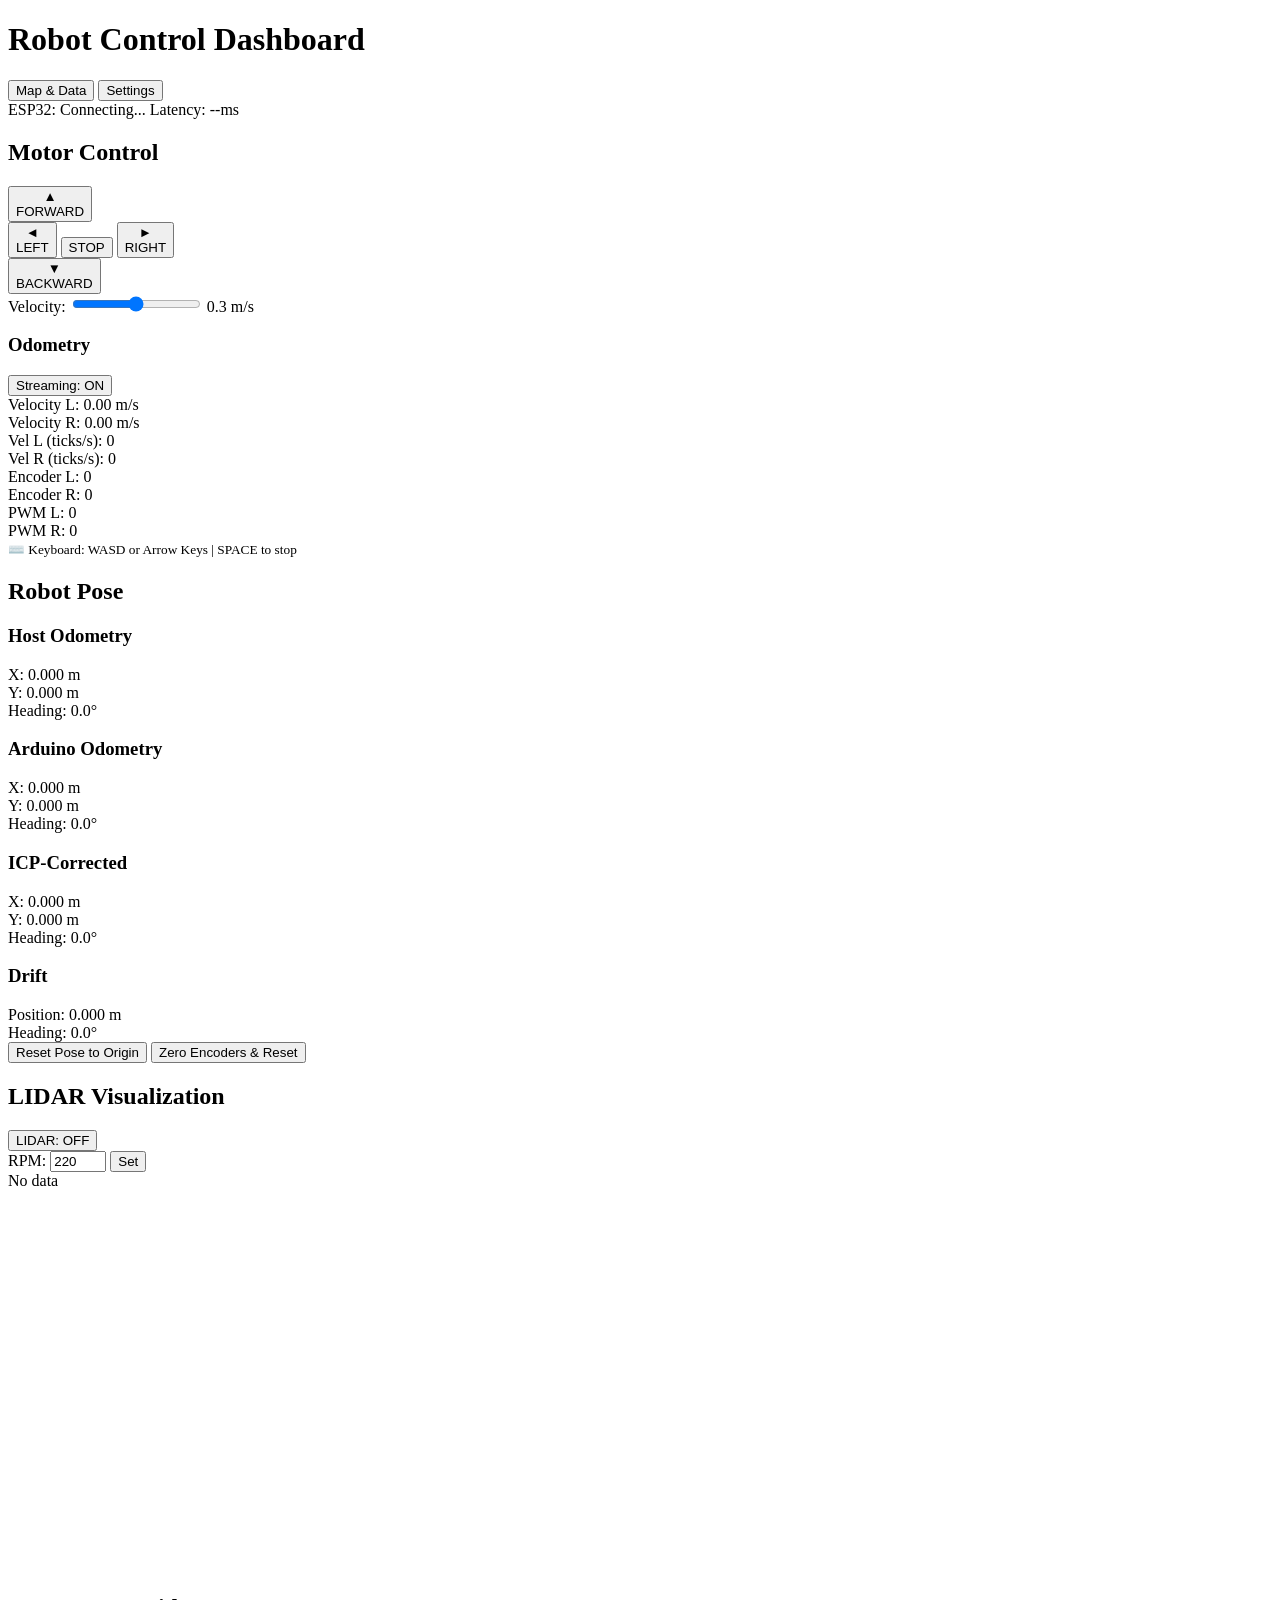
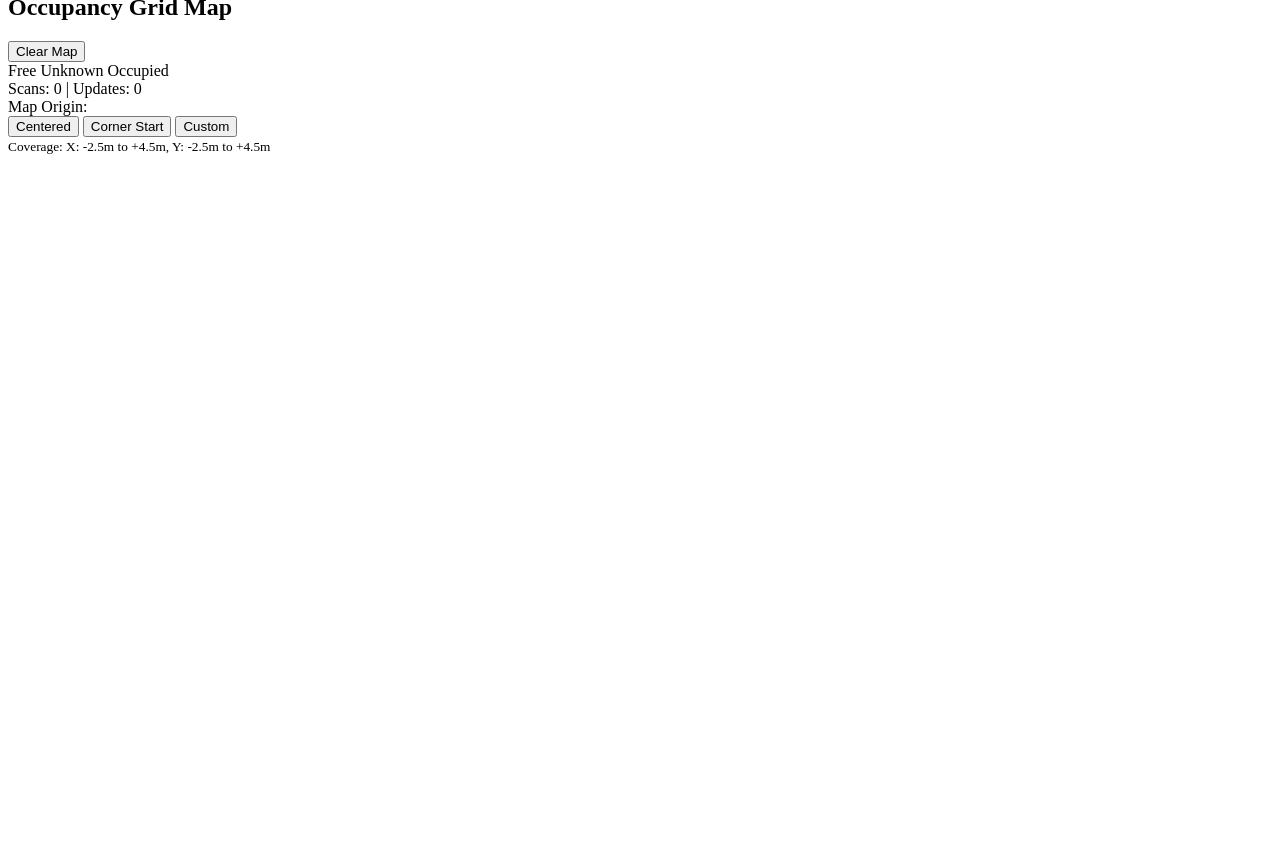
==== commit 4710461c: "Add UI controls for configurable map origin offset Allow users to dynamically change map origin via " ====
--- a/robot-ui/static/index.html
+++ b/robot-ui/static/index.html
@@ -224,6 +224,30 @@
                 </div>
             </div>
 
+            <!-- Map Origin Configuration -->
+            <div class="map-origin-config">
+                <label class="config-label">Map Origin:</label>
+                <div class="origin-presets">
+                    <button class="btn-preset" data-preset="centered">Centered</button>
+                    <button class="btn-preset btn-preset-active" data-preset="corner">Corner Start</button>
+                    <button class="btn-preset" data-preset="custom">Custom</button>
+                </div>
+                <div class="origin-inputs" id="origin-inputs" style="display: none;">
+                    <div class="input-group">
+                        <label>X Offset (m):</label>
+                        <input type="number" id="origin-offset-x" step="0.5" value="-2.5" min="-3.5" max="3.5">
+                    </div>
+                    <div class="input-group">
+                        <label>Y Offset (m):</label>
+                        <input type="number" id="origin-offset-y" step="0.5" value="-2.5" min="-3.5" max="3.5">
+                    </div>
+                    <button id="btn-apply-origin" class="btn-primary">Apply Origin</button>
+                </div>
+                <div class="origin-info">
+                    <small id="origin-coverage">Coverage: X: -2.5m to +4.5m, Y: -2.5m to +4.5m</small>
+                </div>
+            </div>
+
             <!-- Occupancy Grid Canvas -->
             <div class="map-canvas-container">
                 <canvas id="map-canvas" width="700" height="700"></canvas>
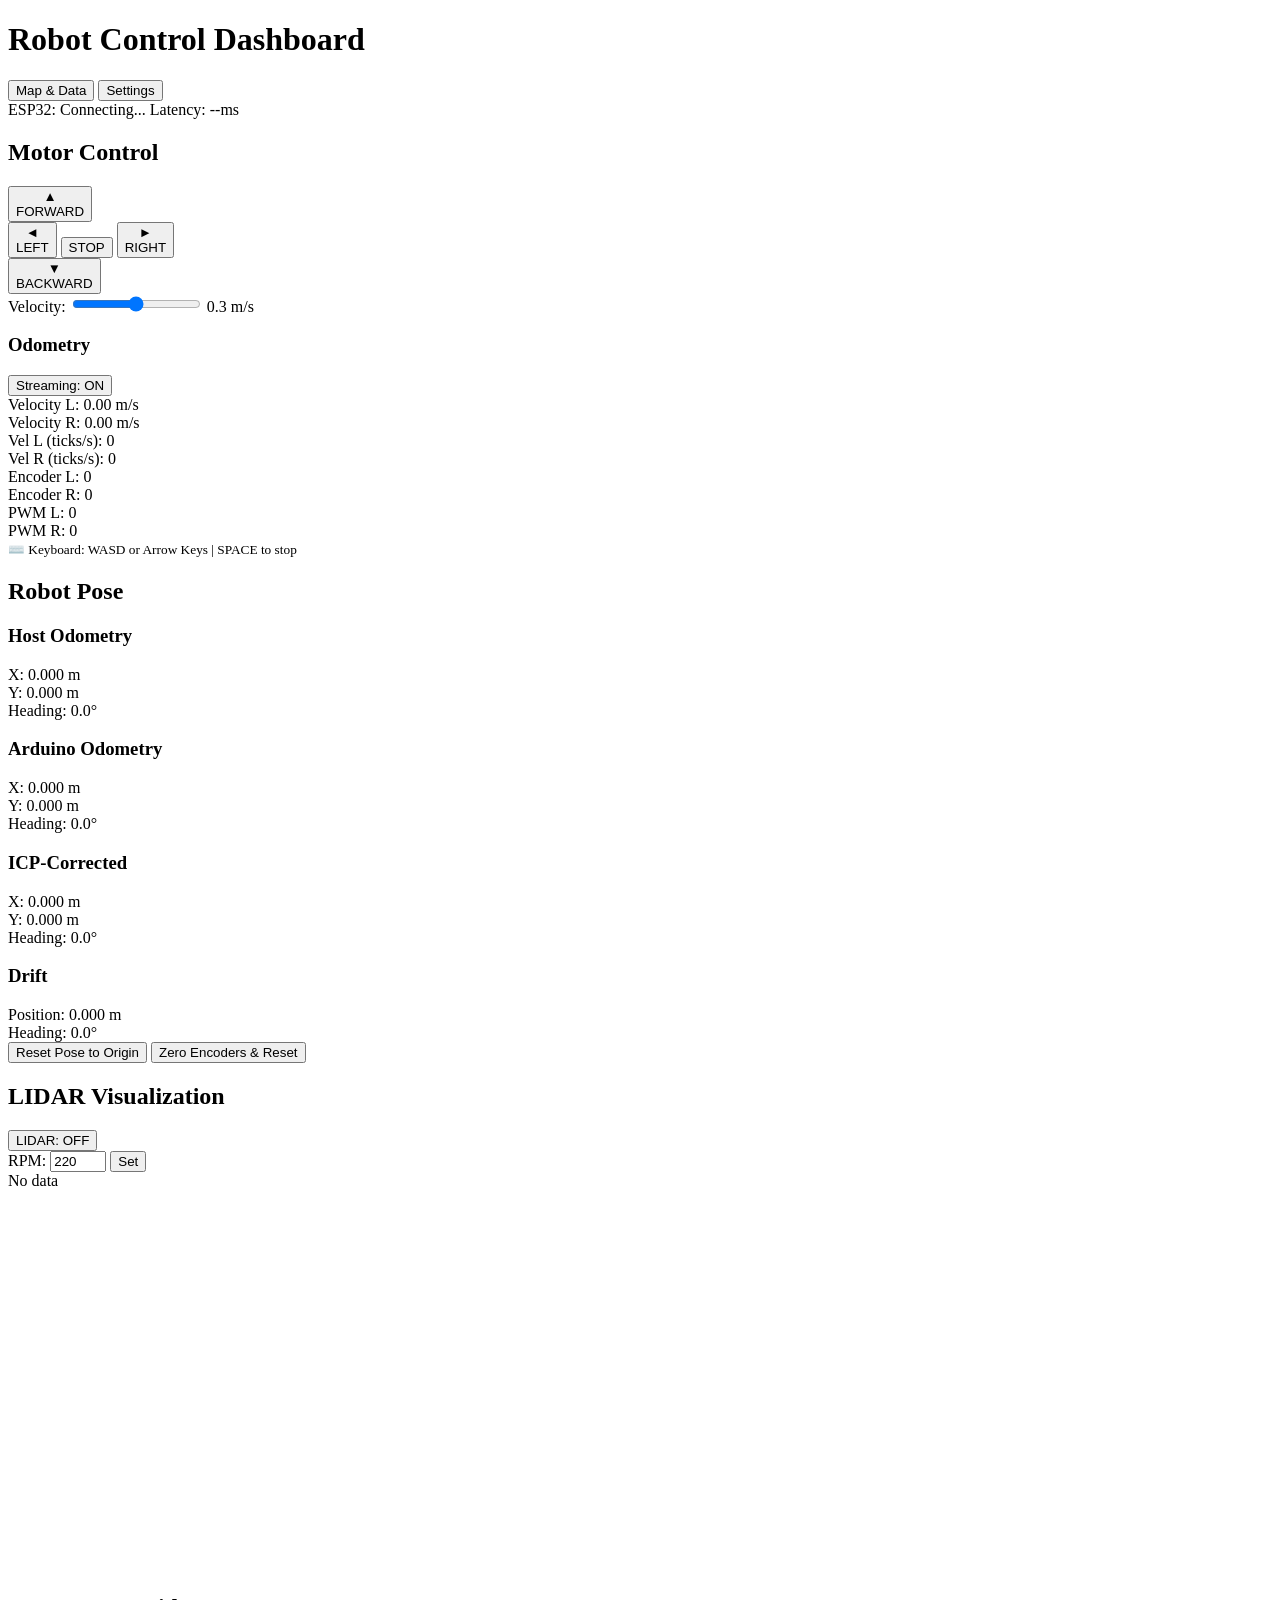
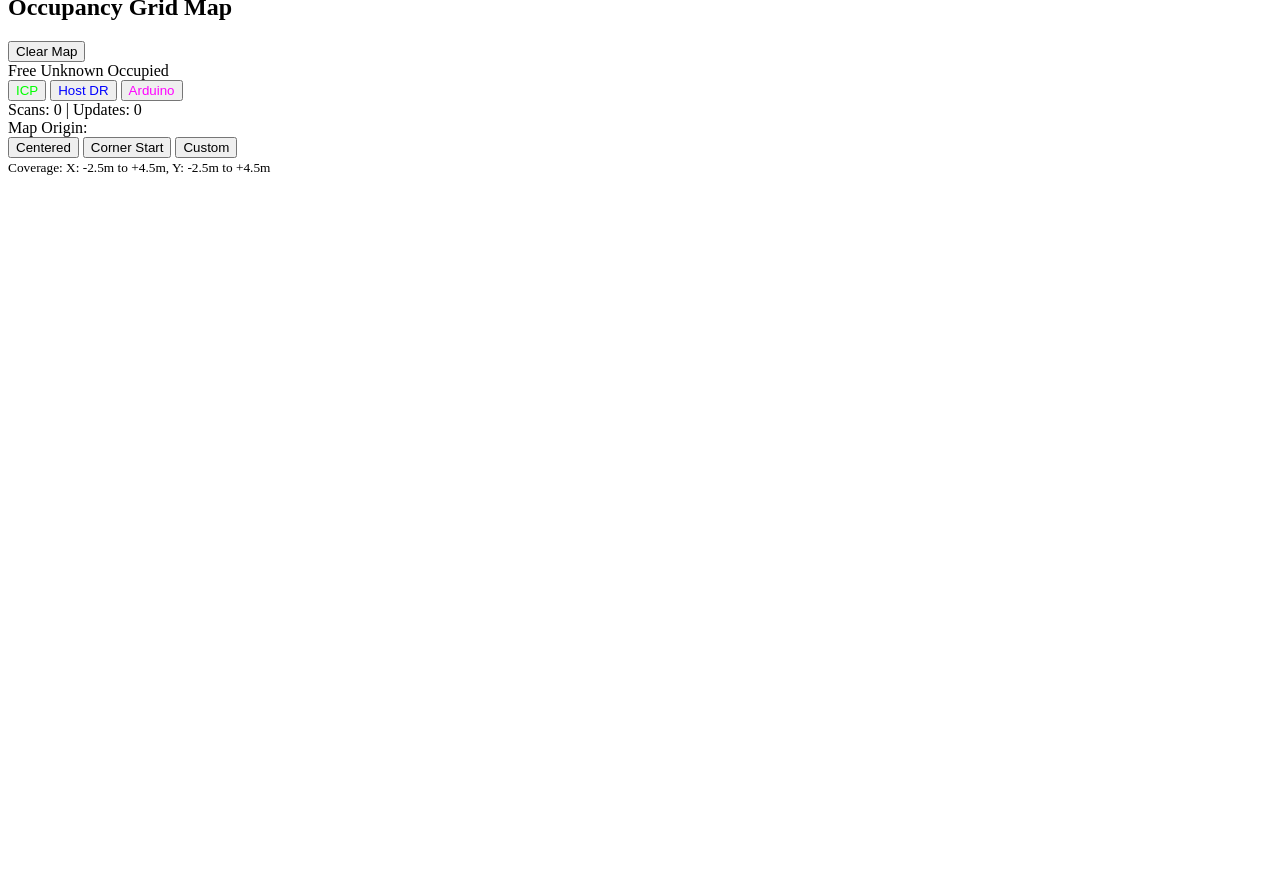
==== commit 2a039b22: "Add multi-pose visualization to occupancy grid map Display all three pose estimates simultaneously: " ====
--- a/robot-ui/static/index.html
+++ b/robot-ui/static/index.html
@@ -219,6 +219,11 @@
                     <span class="legend-item"><span class="legend-color legend-unknown"></span> Unknown</span>
                     <span class="legend-item"><span class="legend-color legend-occupied"></span> Occupied</span>
                 </div>
+                <div class="pose-toggles">
+                    <button class="btn-toggle btn-toggle-active" id="btn-toggle-icp" style="color: #00FF00;">ICP</button>
+                    <button class="btn-toggle btn-toggle-active" id="btn-toggle-host-dr" style="color: #0000FF;">Host DR</button>
+                    <button class="btn-toggle btn-toggle-active" id="btn-toggle-arduino" style="color: #FF00FF;">Arduino</button>
+                </div>
                 <div class="map-stats">
                     <span id="map-status" class="status-text">Scans: <span id="map-scans">0</span> | Updates: <span id="map-updates">0</span></span>
                 </div>
